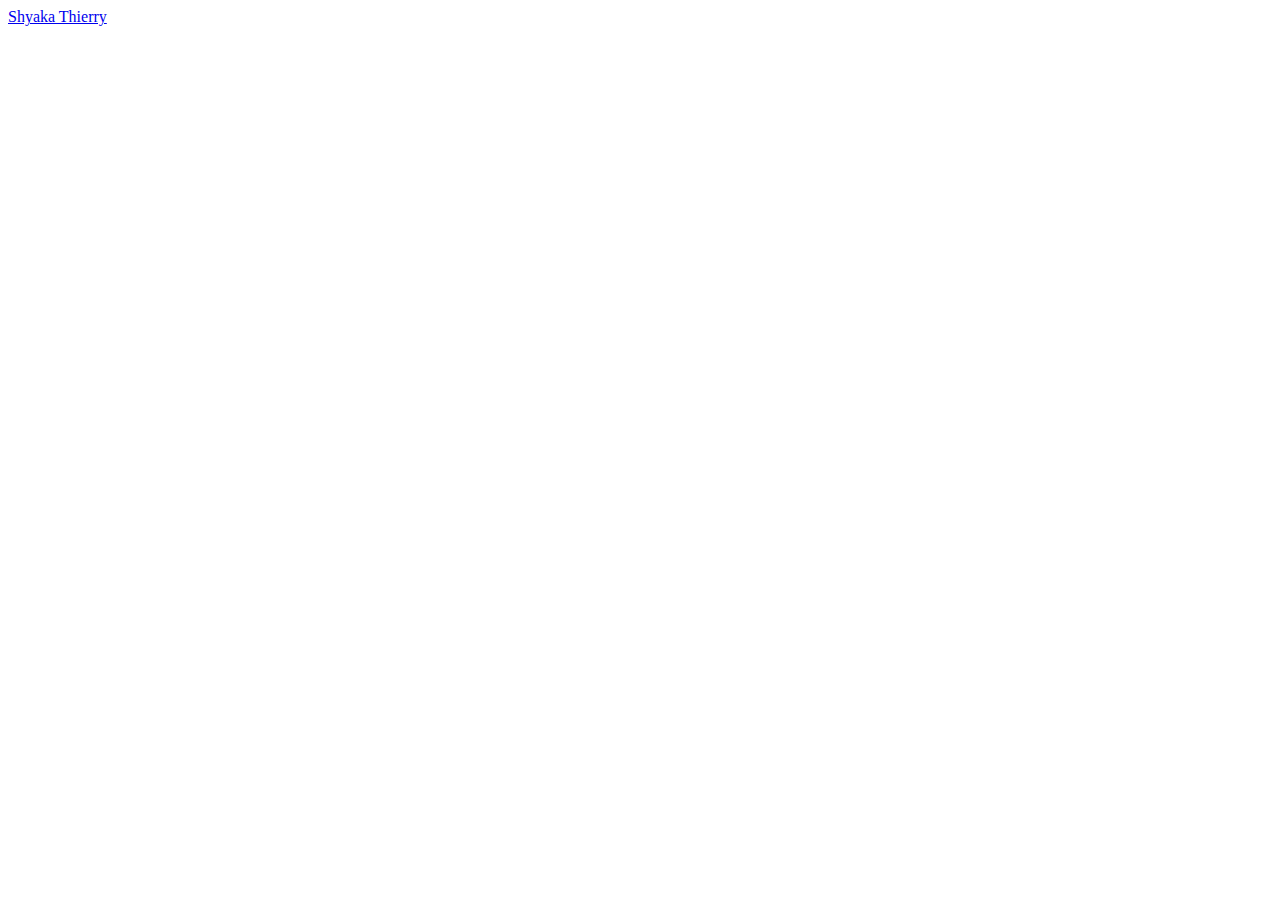
==== index.html @ 1a621ed2 "This is my Portifolio" ====
<!DOCTYPE html>
<html lang="en">
<head>
    <meta charset="UTF-8">
    <meta name="viewport" content="width=device-width, initial-scale=1.0">
    <link rel="preconnect" href="https://fonts.googleapis.com">
<link rel="preconnect" href="https://fonts.gstatic.com" crossorigin>
<link href="https://fonts.googleapis.com/css2?family=Poppins:ital,wght@0,100;0,200;0,300;0,400;0,500;0,600;0,700;0,800;0,900;1,100;1,200;1,300;1,400;1,500;1,600;1,700;1,800;1,900&display=swap" rel="stylesheet">
<link rel="stylesheet" href="https://cdnjs.cloudflare.com/ajax/libs/font-awesome/6.7.2/css/all.min.css" integrity="sha512-Evv84Mr4kqVGRNSgIGL/F/aIDqQb7xQ2vcrdIwxfjThSH8CSR7PBEakCr51Ck+w+/U6swU2Im1vVX0SVk9ABhg==" crossorigin="anonymous" referrerpolicy="no-referrer" />
<link rel="stylesheet" href="style.css">
    <title>Document</title>
</head>
<body>
  <nav>
    <div>
        <a href="#">Shyaka Thierry</a>
    </div>
    <div>

    </div>
  </nav>  
</body>
</html>
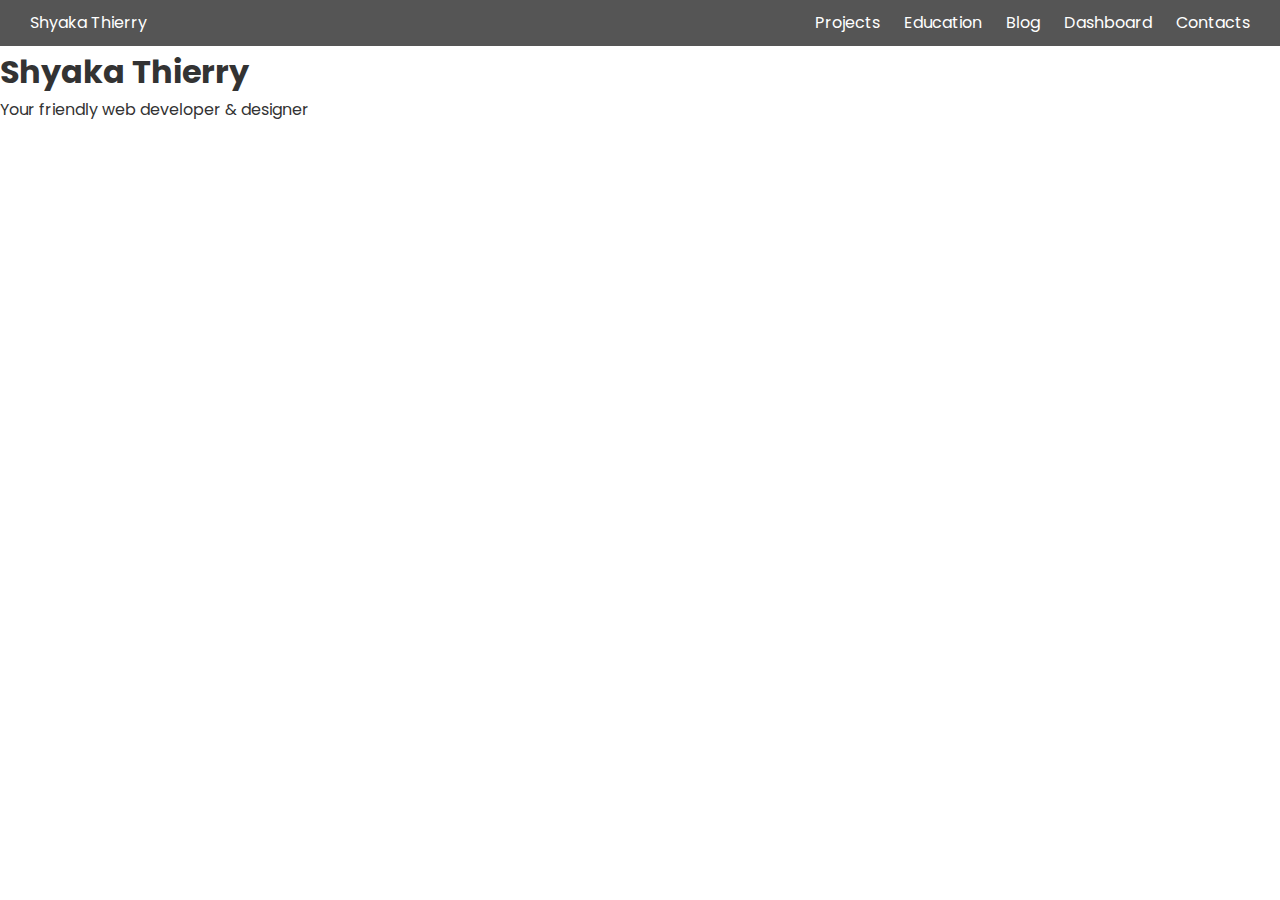
==== commit 64993d8b: "This are the added files" ====
--- a/index.html
+++ b/index.html
@@ -7,17 +7,30 @@
 <link rel="preconnect" href="https://fonts.gstatic.com" crossorigin>
 <link href="https://fonts.googleapis.com/css2?family=Poppins:ital,wght@0,100;0,200;0,300;0,400;0,500;0,600;0,700;0,800;0,900;1,100;1,200;1,300;1,400;1,500;1,600;1,700;1,800;1,900&display=swap" rel="stylesheet">
 <link rel="stylesheet" href="https://cdnjs.cloudflare.com/ajax/libs/font-awesome/6.7.2/css/all.min.css" integrity="sha512-Evv84Mr4kqVGRNSgIGL/F/aIDqQb7xQ2vcrdIwxfjThSH8CSR7PBEakCr51Ck+w+/U6swU2Im1vVX0SVk9ABhg==" crossorigin="anonymous" referrerpolicy="no-referrer" />
-<link rel="stylesheet" href="style.css">
+<link rel="stylesheet" href="styles.css">
     <title>Document</title>
 </head>
 <body>
   <nav>
-    <div>
-        <a href="#">Shyaka Thierry</a>
+    <div class="nav_left">
+        <a href="">Shyaka Thierry</a>
     </div>
-    <div>
-
+    <div class="nav-right">
+<a href="">Projects</a>
+<a href="">Education</a>
+<a href="">Blog</a>
+<a href="dashboard.html">Dashboard</a>
+<a href="">Contacts</a>
     </div>
-  </nav>  
+  </nav> 
+  <main>
+<section id="hero" class="hero-section">
+    <div class="hero-content">
+    <h1>Shyaka Thierry</h1>
+    <p>Your friendly web developer & designer</p>
+    <img src=""
+    </div>
+</section>
+  </main> 
 </body>
 </html>--- a/styles.css
+++ b/styles.css
@@ -0,0 +1,27 @@
+ *{
+    box-sizing: border-box;
+    margin: 0;
+    padding: 0;
+ }   
+ body{
+    font-family: 'Poppins', sans-serif;
+    line-height:1.6;
+    color: #333;
+ }
+
+ nav{
+    display: flex;
+    justify-content: space-between;
+    align-items: center;
+    background:#555;
+    padding: 10px 20px; 
+ }
+ nav a{
+    color: #fff;
+    text-decoration: none;
+    margin: 10px;
+ }
+ .nav-right a:hover{
+    color: #f0a500;
+ }
+ 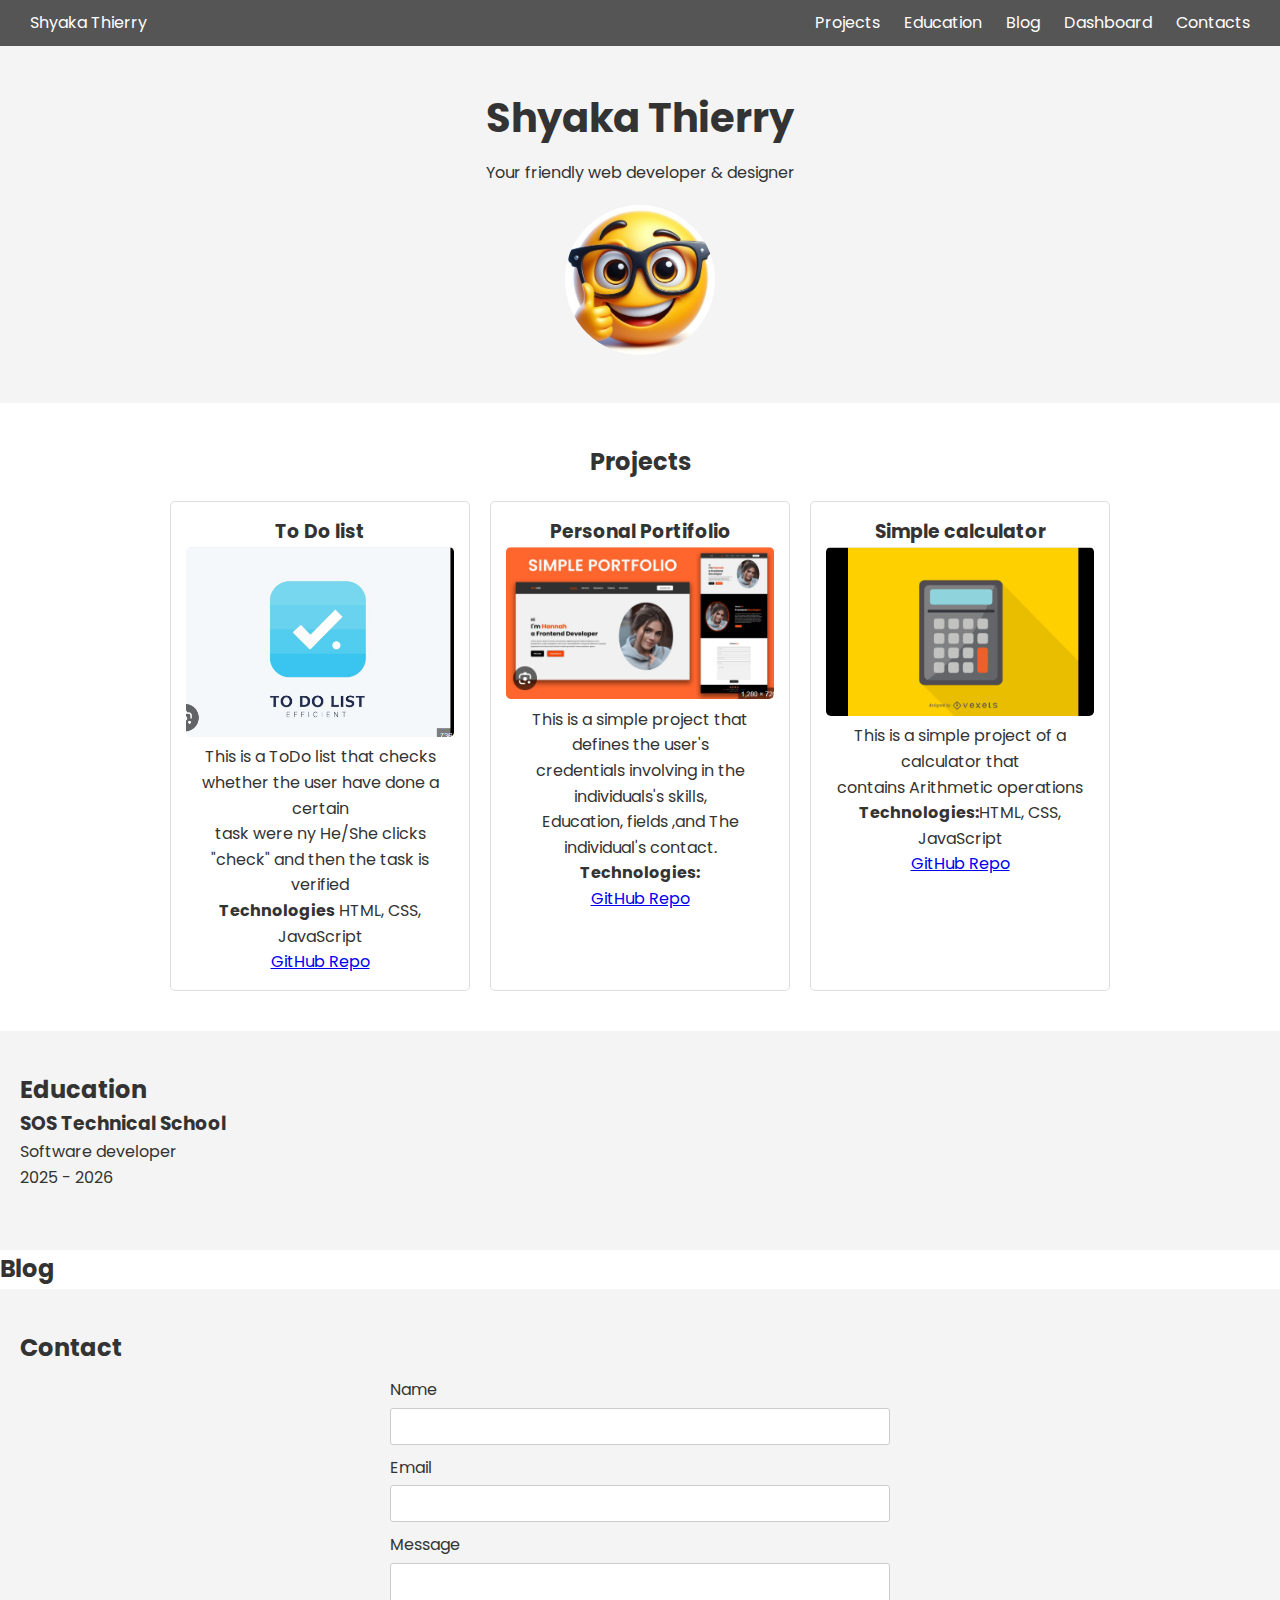
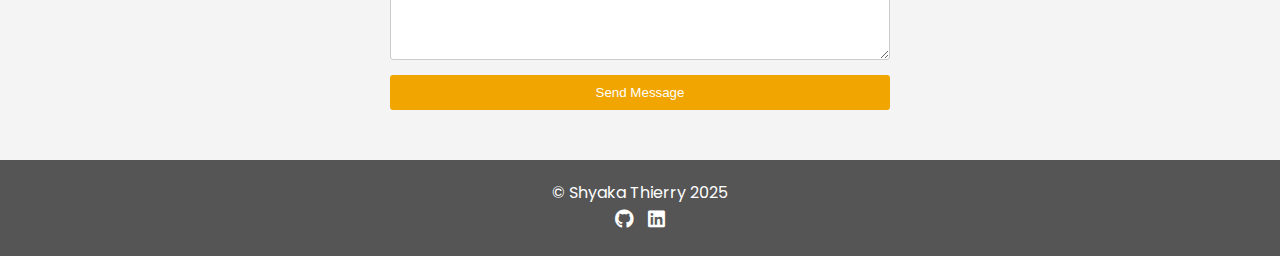
==== commit 235b45d1: "This are my new updates" ====
--- a/index.html
+++ b/index.html
@@ -28,9 +28,90 @@
     <div class="hero-content">
     <h1>Shyaka Thierry</h1>
     <p>Your friendly web developer & designer</p>
-    <img src=""
+    <img src="Titi.jpeg" class="profile-pic">
     </div>
 </section>
+   <section id="projects" class="project-section">
+    <h2>Projects</h2>
+    <div class="project-list">
+     <article class="project">
+        <h3>To Do list</h3>
+        <img src="image3.png">
+        <p>This is a ToDo list that checks whether the user have done a certain <br> task were ny He/She clicks "check" and then the task is verified</p>
+        <p><strong>Technologies</strong>
+            HTML, CSS, JavaScript</p>
+            <a href="https://github.com/yourprofile/project-one" target="_blank">GitHub Repo</a>
+     </article>
+    <article class="project">
+        <h3>Personal Portifolio</h3>
+        <img src="image.png">
+        <p>This is a simple project that defines the user's <br>credentials involving in the individuals's skills,<br> Education, fields ,and The individual's contact.</p>
+        <p><strong>Technologies:</strong></p>
+        <a href="https://github.com/yourprofile/project-two" target="_blank">GitHub Repo</a>
+        
+    </article>
+    <article class="project">
+        <h3>Simple calculator</h3>
+        <img src="image2.png"/>
+        <p>This is a simple project of a calculator that<br> contains Arithmetic operations</p>
+        <p><strong>Technologies:</strong>HTML, CSS, JavaScript</p>
+        <a href="https://github.com/yourprofile/project-three" target="_black">GitHub Repo</a>
+    </article>
+    </div>
+   </section>
+   <section id="education" class="education-section">
+    <h2>Education</h2>
+    <ul>
+        <li>
+            <h3>SOS Technical School</h3>
+            <p>Software developer</p>
+            <p>2025 - 2026</p>
+        </li>
+    </ul>
+   </section>
+
+   <section id="blog" class="blog-section">
+    <h2>Blog</h2>
+    <div id="blog-posts">
+
+    </div>
+   </section>
+   <section id="contact" class="contact-section">
+    <h2>Contact</h2>
+    <form id="contactForm">
+      <label for="contact-name">Name</label>
+      <input type="text" id="contact-name" required>
+
+      <label for="contact-email">Email</label>
+      <input type="email" id="contact-email" required>
+
+      <label for="contact-message">Message</label>
+      <textarea id="contact-message" rows="5" required></textarea>
+      <button type="submit">Send Message</button>
+      <p id="contact-success" class="success-message"></p>
+
+    </form>
+   </section>
   </main> 
+
+  <footer>
+    <p>© Shyaka Thierry 2025</p>
+    <div class="social-links">
+   <a href="https://github.com/yourprofile" target="_black"><i class="fa-brands fa-github"></i></a>
+   <a href="https://linkedin.com/in/yourprofile" target="_blank"><i class="fa-brands fa-linkedin"></i></a>
+
+    
+    </div>
+  </footer>
+<script>
+    function loadBlogPosts(){
+        const blogContainer=document.getElementById('blog-posts');
+        BlogContainer.innerHTML='';
+        const post=JSON.parse(localStorage.getItem('blogPosts')) || [];
+        post.foreach(post =>{
+            const postE
+        })
+    }
+</script>
 </body>
 </html>--- a/styles.css
+++ b/styles.css
@@ -24,4 +24,135 @@
  .nav-right a:hover{
     color: #f0a500;
  }
+ .hero-section{
+    background: #f4f4f4;
+    text-align: center;
+    padding: 40px 20px;
+ }
+ .profile-pic{
+    width: 150px;
+    height: 150px;
+    border-radius: 50%;
+    
+    
+ }
+ .hero-section h1{
+    font-size: 2.5em;
+    margin-bottom: 10px;
+ }
+ .hero-section p{
+    margin-bottom: 20px;
+ }
+ .project-section{
+   padding:40px 20px;
+   background: #fff;
+ }
+ .project-section h2{
+   text-align: center;
+   margin-bottom: 20px;
+
+ }
+ .project-list{
+   display: flex;
+   flex-wrap: wrap;
+   gap: 20px;
+   justify-content: center;
+ }
+ .project{
+   border: 1px solid #ddd;
+   border-radius:  5px;
+   padding: 15px;
+   width: 300px;
+   text-align: center;
+
+ }
+ .project img{
+   max-width: 100%;
+   height: auto;
+   border-radius: 5px;
+ }
+ .education-section{
+   background: #f4f4f4;
+   padding: 40px 20px;
+ }
+ .education-section ul{
+   list-style: none;
+ }
+ .education-section li{
+   margin-bottom: 20px;
+ }
+ .blog-section .blog-post{
+   margin-bottom: 20px;
+   padding-bottom: 10px;
+   border-bottom: 1px solid #ddd;
+ }
+ .contact-section{
+   background: #f4f4f4;
+   padding: 40px 20px;
+ }
+ .contact-section form{
+   max-width: 500px;
+   margin: 0 auto;
+   display: flex;
+   flex-direction: column;
+ }
+ .contact-section label{
+   margin-top: 10px;
+ }
+ .contact-section input,.contact-section textarea{
+   padding: 10px;
+   margin-top: 5px;
+   border: 1px solid #ccc;
+   border-radius: 3px;
+   
+ }
+.contact-section button{
+   margin-top: 15px;
+   padding: 10px;
+   background: #f0a500;
+   border: none;
+   color: #fff;
+   border-radius: 3px;
+   cursor: pointer;
+}
+.success-message{
+   color:green;
+   margin-top: 10px;
+}
+
+.dashboard-post button {
+   margin-top: 5px;
+   padding: 5px 10px;
+   background: #555;
+   border: none;
+   color:#fff;
+   border-radius: 3px;
+   cursor: pionter;
+}
+footer{
+  background: #555;
+  color:#fff;
+  text-align: center;
+  padding:20px;
+}
+footer .social-links a{
+  margin:0 5px;
+  color: #fff;
+  font-size: 1.2em;
+}
+@media(max-width: 768px){
+  .project-list{
+    flex-direction: column;
+    align-items:center;
+  }
+  nav{
+    flex-direction: column;
+  }
+}
+
+
+
+
+ 
+ 
  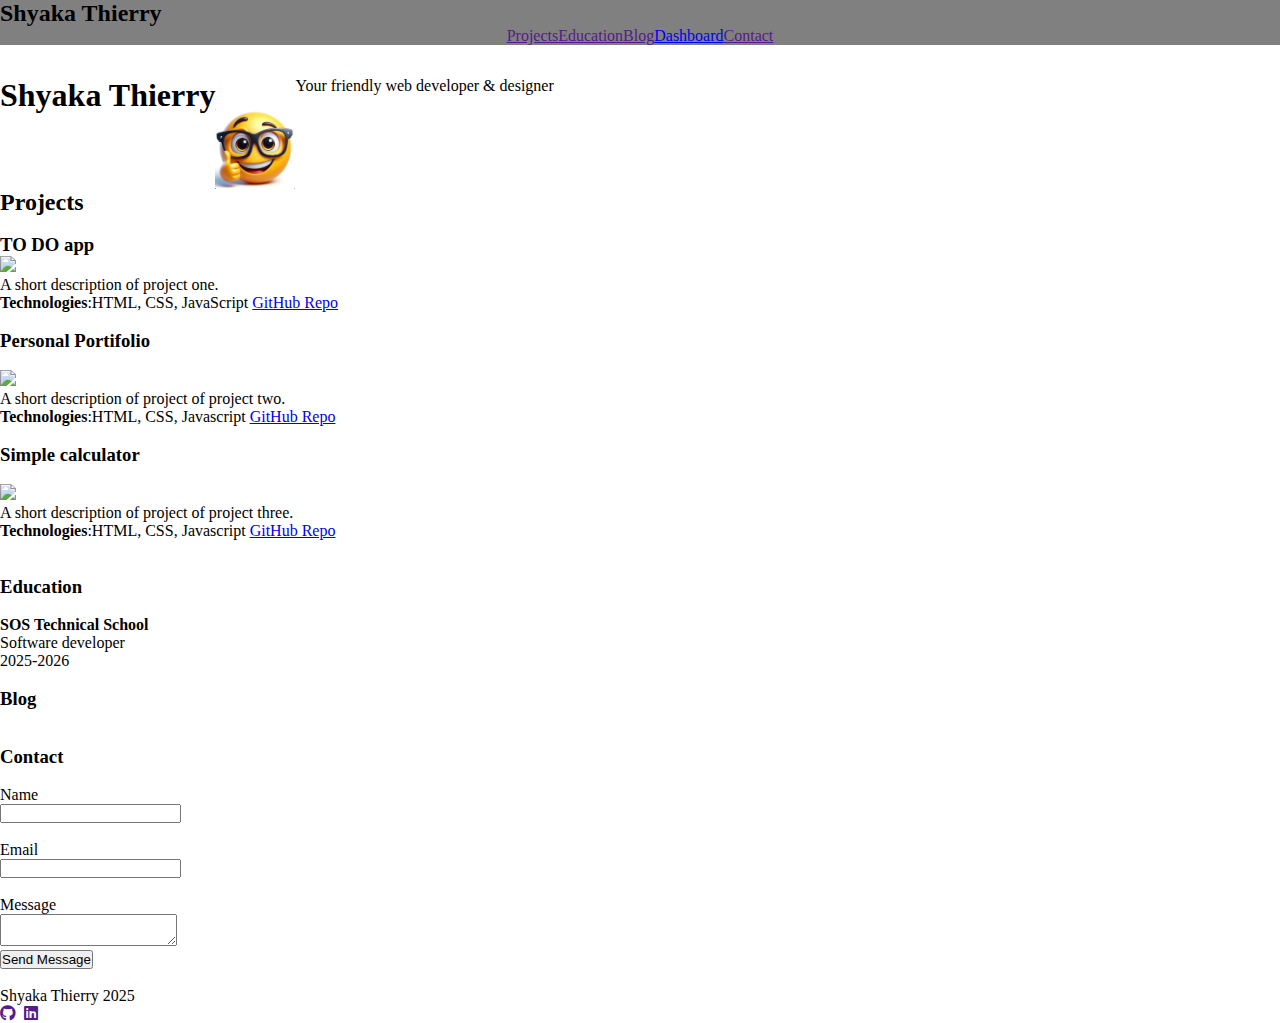
==== commit e5e6c157: "This are my new updates of my Portifolio" ====
--- a/index.html
+++ b/index.html
@@ -3,115 +3,82 @@
 <head>
     <meta charset="UTF-8">
     <meta name="viewport" content="width=device-width, initial-scale=1.0">
+    <link rel="stylesheet" href="https://cdnjs.cloudflare.com/ajax/libs/font-awesome/6.7.2/css/all.min.css" integrity="sha512-Evv84Mr4kqVGRNSgIGL/F/aIDqQb7xQ2vcrdIwxfjThSH8CSR7PBEakCr51Ck+w+/U6swU2Im1vVX0SVk9ABhg==" crossorigin="anonymous" referrerpolicy="no-referrer" />
     <link rel="preconnect" href="https://fonts.googleapis.com">
 <link rel="preconnect" href="https://fonts.gstatic.com" crossorigin>
 <link href="https://fonts.googleapis.com/css2?family=Poppins:ital,wght@0,100;0,200;0,300;0,400;0,500;0,600;0,700;0,800;0,900;1,100;1,200;1,300;1,400;1,500;1,600;1,700;1,800;1,900&display=swap" rel="stylesheet">
-<link rel="stylesheet" href="https://cdnjs.cloudflare.com/ajax/libs/font-awesome/6.7.2/css/all.min.css" integrity="sha512-Evv84Mr4kqVGRNSgIGL/F/aIDqQb7xQ2vcrdIwxfjThSH8CSR7PBEakCr51Ck+w+/U6swU2Im1vVX0SVk9ABhg==" crossorigin="anonymous" referrerpolicy="no-referrer" />
-<link rel="stylesheet" href="styles.css">
-    <title>Document</title>
+    <title>Portifolio</title>
+    <link rel="stylesheet" href="styles.css">  
 </head>
+
 <body>
-  <nav>
-    <div class="nav_left">
-        <a href="">Shyaka Thierry</a>
+  <nav id="">
+    <div>
+     <h2>Shyaka Thierry</h2>
     </div>
-    <div class="nav-right">
-<a href="">Projects</a>
-<a href="">Education</a>
-<a href="">Blog</a>
-<a href="dashboard.html">Dashboard</a>
-<a href="">Contacts</a>
+    <div class="links">
+        <a href="">Projects</a>
+        <a href="">Education</a>
+        <a href="">Blog</a>
+        <a href="dashboard.html">Dashboard</a>
+        <a href="">Contact</a>
     </div>
-  </nav> 
+  </nav>  
   <main>
-<section id="hero" class="hero-section">
-    <div class="hero-content">
-    <h1>Shyaka Thierry</h1>
-    <p>Your friendly web developer & designer</p>
-    <img src="Titi.jpeg" class="profile-pic">
-    </div>
-</section>
-   <section id="projects" class="project-section">
-    <h2>Projects</h2>
-    <div class="project-list">
-     <article class="project">
-        <h3>To Do list</h3>
-        <img src="image3.png">
-        <p>This is a ToDo list that checks whether the user have done a certain <br> task were ny He/She clicks "check" and then the task is verified</p>
-        <p><strong>Technologies</strong>
-            HTML, CSS, JavaScript</p>
-            <a href="https://github.com/yourprofile/project-one" target="_blank">GitHub Repo</a>
-     </article>
-    <article class="project">
-        <h3>Personal Portifolio</h3>
-        <img src="image.png">
-        <p>This is a simple project that defines the user's <br>credentials involving in the individuals's skills,<br> Education, fields ,and The individual's contact.</p>
-        <p><strong>Technologies:</strong></p>
-        <a href="https://github.com/yourprofile/project-two" target="_blank">GitHub Repo</a>
-        
+    <section class="hero">
+        <h1>Shyaka Thierry</h1>
+        <img src="Titi.jpeg" class="profile-pic"><br>
+        <h>Your friendly web developer & designer</h>
+    </section>
+    <section>
+      <h2>Projects</h2><br>
+      <article>
+        <h3>TO DO app</h3><img src="image3.png"><br>
+        <h>A short description of project one.</h><br>
+        <strong>Technologies</strong>:HTML, CSS, JavaScript
+        <a href="https://github.com/shyaka634/pandas.git">GitHub Repo</a>
+      </article><br>
+      <article>
+        <h3>Personal Portifolio</h3><br>
+        <img src="image.png"><br>
+        <h>A short description of project of project two.</h><br>
+        <strong>Technologies</strong>:HTML, CSS, Javascript
+        <a href="https://github.com/yourprofile/project-two">GitHub Repo</a>
+      </article><br>
+      <h3>Simple calculator</h3><br>
+      <img src="image2.png"><br>
+      <h>A short description of project of project three.</h><br>
+      <strong>Technologies</strong>:HTML, CSS, Javascript
+      <a href="https://github.com/yourprofile/project-two">GitHub Repo</a>
     </article>
-    <article class="project">
-        <h3>Simple calculator</h3>
-        <img src="image2.png"/>
-        <p>This is a simple project of a calculator that<br> contains Arithmetic operations</p>
-        <p><strong>Technologies:</strong>HTML, CSS, JavaScript</p>
-        <a href="https://github.com/yourprofile/project-three" target="_black">GitHub Repo</a>
-    </article>
-    </div>
-   </section>
-   <section id="education" class="education-section">
-    <h2>Education</h2>
-    <ul>
-        <li>
-            <h3>SOS Technical School</h3>
-            <p>Software developer</p>
-            <p>2025 - 2026</p>
-        </li>
-    </ul>
-   </section>
-
-   <section id="blog" class="blog-section">
-    <h2>Blog</h2>
-    <div id="blog-posts">
-
-    </div>
-   </section>
-   <section id="contact" class="contact-section">
-    <h2>Contact</h2>
-    <form id="contactForm">
-      <label for="contact-name">Name</label>
-      <input type="text" id="contact-name" required>
-
-      <label for="contact-email">Email</label>
-      <input type="email" id="contact-email" required>
-
-      <label for="contact-message">Message</label>
-      <textarea id="contact-message" rows="5" required></textarea>
-      <button type="submit">Send Message</button>
-      <p id="contact-success" class="success-message"></p>
+    </section><br><br>
+    <section>
+      <h3>Education</h3><br>
+      <h4>SOS Technical School</h4>
+      <h>Software developer</h><br>
+      <h>2025-2026</h>
+    </section><br>
+    <section>
+      <h3>Blog</h3><br>
+    
+    </section><br>
+    <section>
+    <h3>Contact</h3><br>
+    <form action="" method="POST">
+      <label>Name</label><br>
+      <input type="text"><br><br>
+      <label>Email</label><br>
+      <input type="email"><br><br>
+      <label>Message</label><br>
+      <textarea wrap="soft"></textarea><br>
+      <button>Send Message</button>
 
     </form>
-   </section>
-  </main> 
-
+    </section>
+  </main><br>
   <footer>
-    <p>© Shyaka Thierry 2025</p>
-    <div class="social-links">
-   <a href="https://github.com/yourprofile" target="_black"><i class="fa-brands fa-github"></i></a>
-   <a href="https://linkedin.com/in/yourprofile" target="_blank"><i class="fa-brands fa-linkedin"></i></a>
-
-    
-    </div>
+   <h>Shyaka Thierry 2025</h><br>
+   <a href=""><i class="fa-brands fa-github"></i></a>&nbsp;&nbsp;<a href=""><i class="fa-brands fa-linkedin"></i></a>
   </footer>
-<script>
-    function loadBlogPosts(){
-        const blogContainer=document.getElementById('blog-posts');
-        BlogContainer.innerHTML='';
-        const post=JSON.parse(localStorage.getItem('blogPosts')) || [];
-        post.foreach(post =>{
-            const postE
-        })
-    }
-</script>
 </body>
 </html>--- a/styles.css
+++ b/styles.css
@@ -1,158 +1,25 @@
- *{
-    box-sizing: border-box;
-    margin: 0;
-    padding: 0;
- }   
- body{
-    font-family: 'Poppins', sans-serif;
-    line-height:1.6;
-    color: #333;
- }
-
- nav{
-    display: flex;
-    justify-content: space-between;
-    align-items: center;
-    background:#555;
-    padding: 10px 20px; 
- }
- nav a{
-    color: #fff;
-    text-decoration: none;
-    margin: 10px;
- }
- .nav-right a:hover{
-    color: #f0a500;
- }
- .hero-section{
-    background: #f4f4f4;
-    text-align: center;
-    padding: 40px 20px;
- }
- .profile-pic{
-    width: 150px;
-    height: 150px;
-    border-radius: 50%;
-    
-    
- }
- .hero-section h1{
-    font-size: 2.5em;
-    margin-bottom: 10px;
- }
- .hero-section p{
-    margin-bottom: 20px;
- }
- .project-section{
-   padding:40px 20px;
-   background: #fff;
- }
- .project-section h2{
-   text-align: center;
-   margin-bottom: 20px;
-
- }
- .project-list{
-   display: flex;
-   flex-wrap: wrap;
-   gap: 20px;
-   justify-content: center;
- }
- .project{
-   border: 1px solid #ddd;
-   border-radius:  5px;
-   padding: 15px;
-   width: 300px;
-   text-align: center;
-
- }
- .project img{
-   max-width: 100%;
-   height: auto;
-   border-radius: 5px;
- }
- .education-section{
-   background: #f4f4f4;
-   padding: 40px 20px;
- }
- .education-section ul{
-   list-style: none;
- }
- .education-section li{
-   margin-bottom: 20px;
- }
- .blog-section .blog-post{
-   margin-bottom: 20px;
-   padding-bottom: 10px;
-   border-bottom: 1px solid #ddd;
- }
- .contact-section{
-   background: #f4f4f4;
-   padding: 40px 20px;
- }
- .contact-section form{
-   max-width: 500px;
-   margin: 0 auto;
-   display: flex;
-   flex-direction: column;
- }
- .contact-section label{
-   margin-top: 10px;
- }
- .contact-section input,.contact-section textarea{
-   padding: 10px;
-   margin-top: 5px;
-   border: 1px solid #ccc;
-   border-radius: 3px;
-   
- }
-.contact-section button{
-   margin-top: 15px;
-   padding: 10px;
-   background: #f0a500;
-   border: none;
-   color: #fff;
-   border-radius: 3px;
-   cursor: pointer;
+*{
+  padding: 0;
+  margin: 0;
+  font-family: 'Poppins' serif;
 }
-.success-message{
-   color:green;
-   margin-top: 10px;
+nav{
+  background: grey;
+  margin: 0;
+  padding: 0;
 }
-
-.dashboard-post button {
-   margin-top: 5px;
-   padding: 5px 10px;
-   background: #555;
-   border: none;
-   color:#fff;
-   border-radius: 3px;
-   cursor: pionter;
+.links{
+display: flex;
+align-items: center;
+justify-content: center;
 }
-footer{
-  background: #555;
-  color:#fff;
+.profile-pic{
+  width: 5pc;
+  height: 5pc;
+  margin-top:2pc;
+}
+.hero{
+  display: flex;
+  margin-top: 2pc;
   text-align: center;
-  padding:20px;
-}
-footer .social-links a{
-  margin:0 5px;
-  color: #fff;
-  font-size: 1.2em;
-}
-@media(max-width: 768px){
-  .project-list{
-    flex-direction: column;
-    align-items:center;
-  }
-  nav{
-    flex-direction: column;
-  }
-}
-
-
-
-
- 
- 
- +}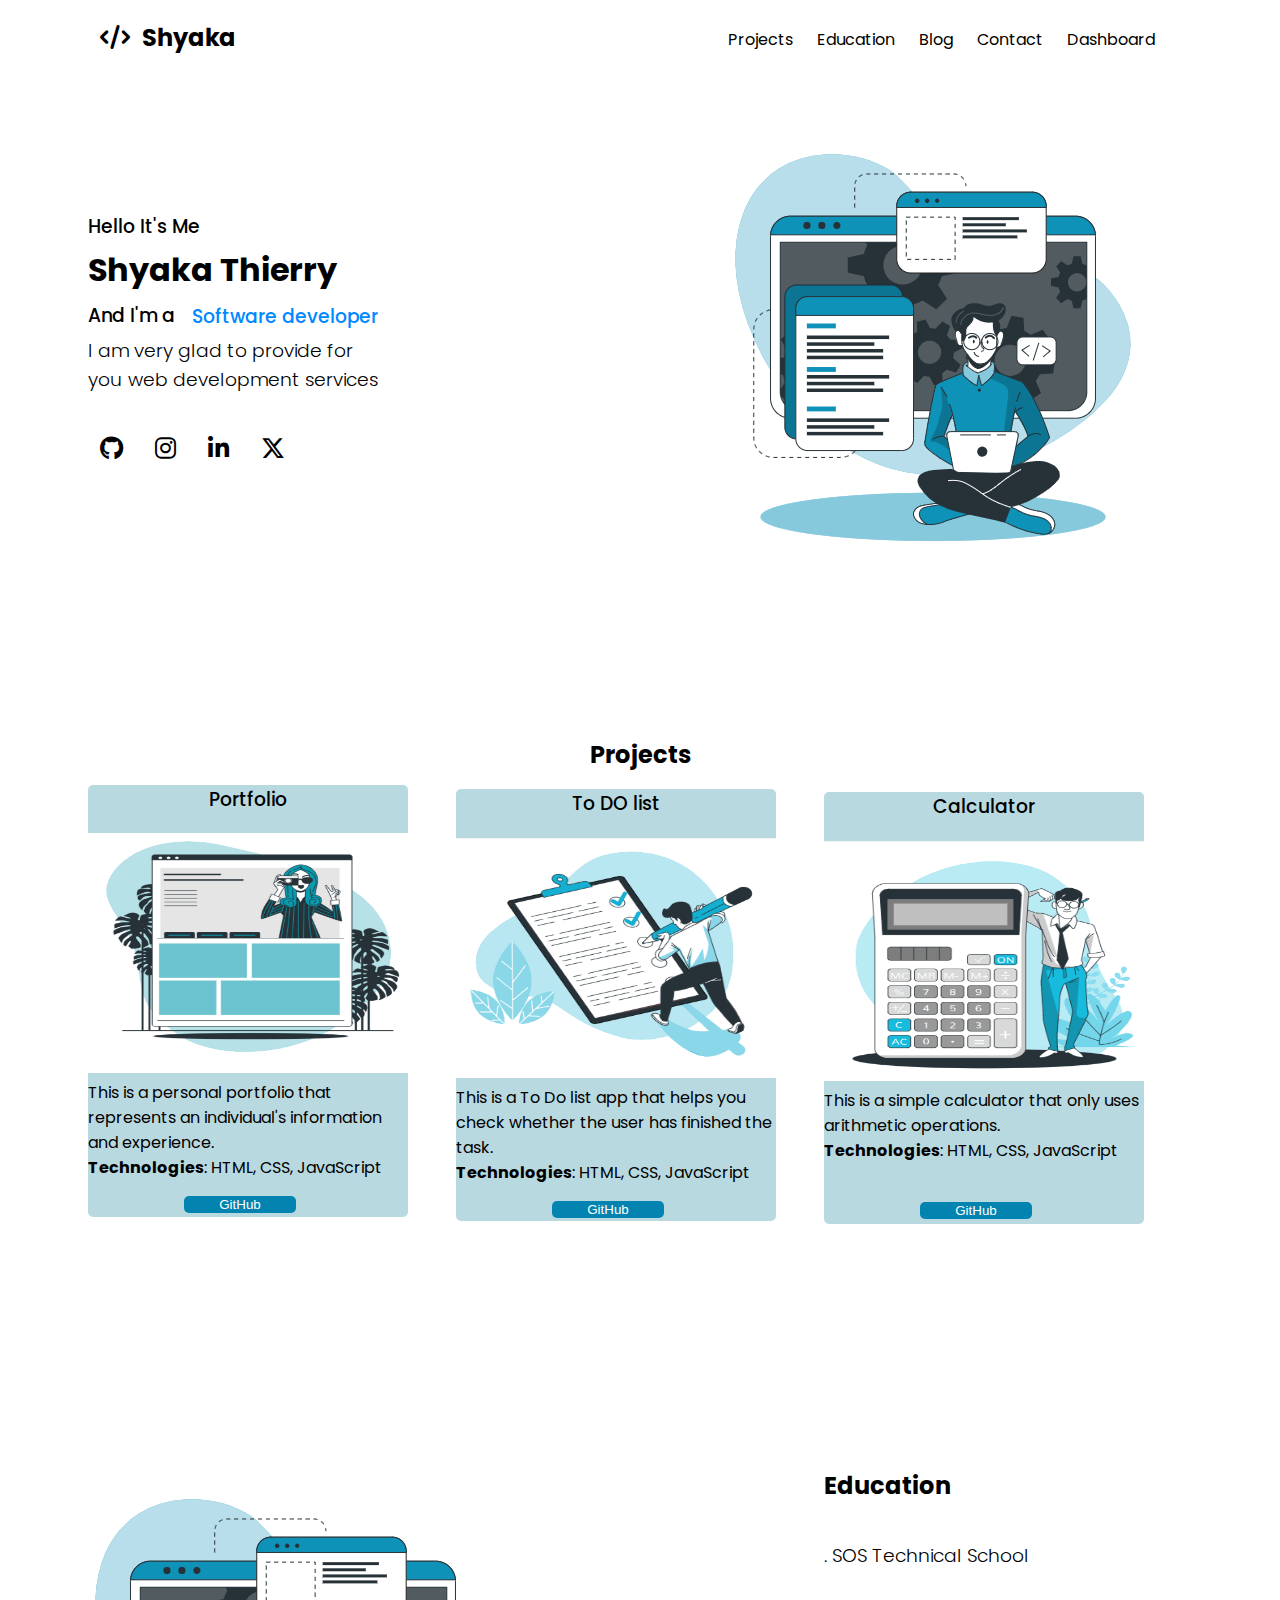
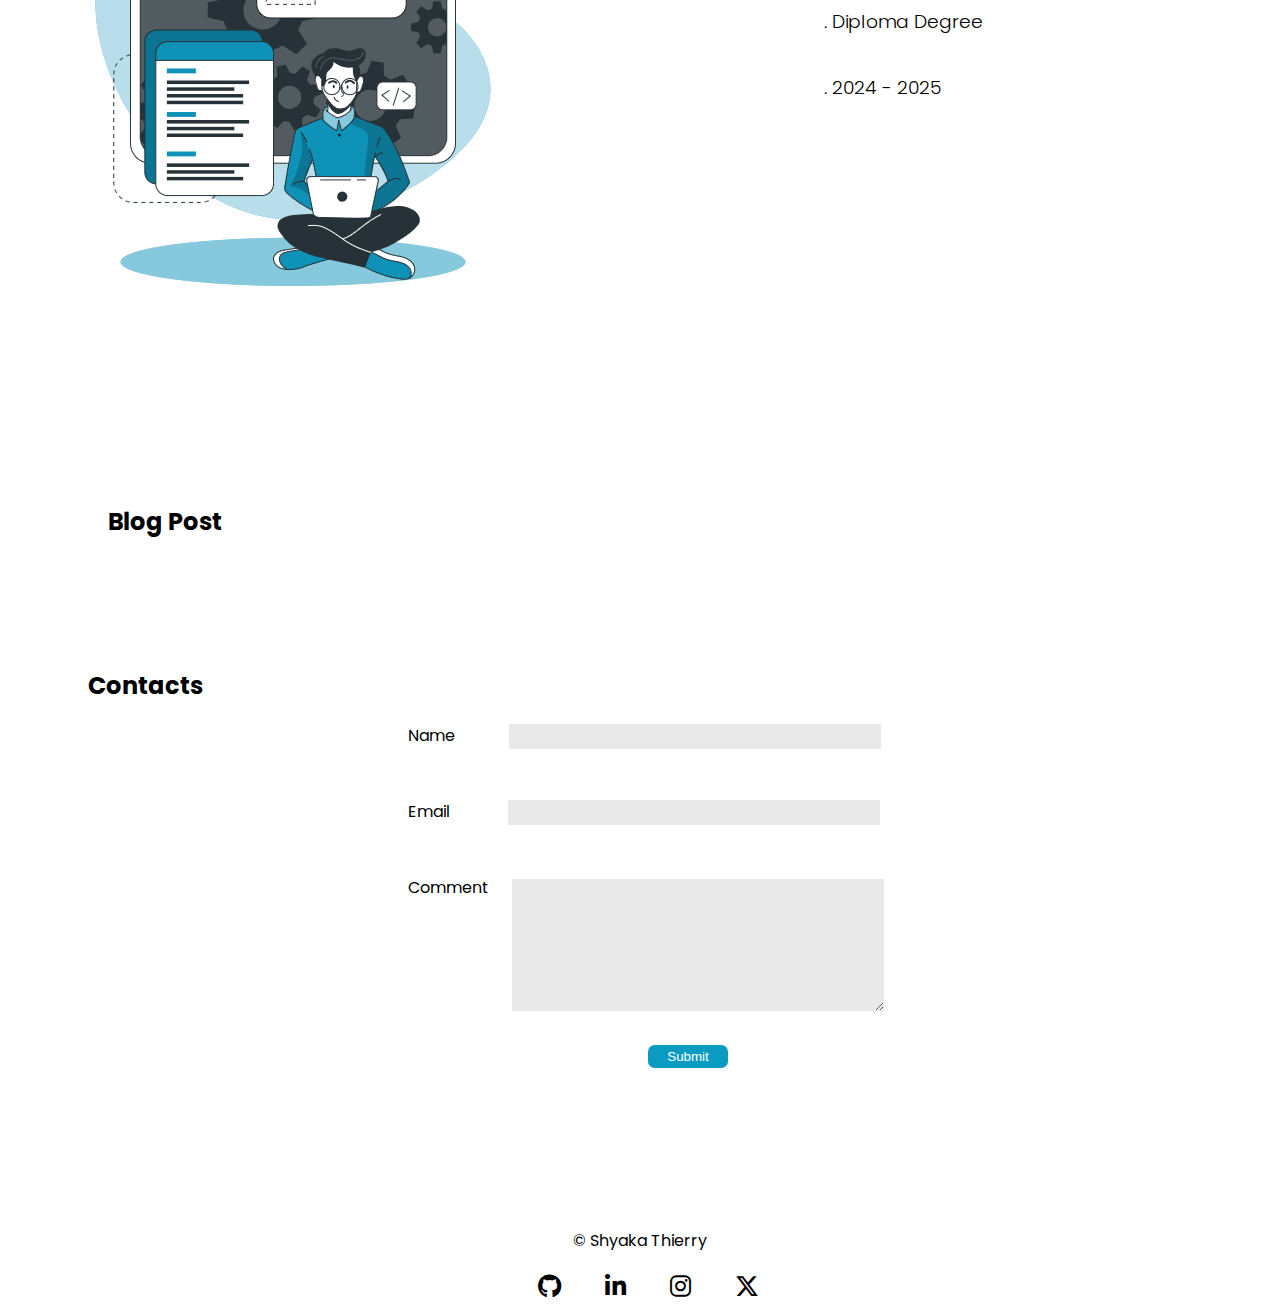
==== commit bb2b9e1f: "This is the end of the project" ====
--- a/index.html
+++ b/index.html
@@ -1,84 +1,133 @@
 <!DOCTYPE html>
 <html lang="en">
 <head>
-    <meta charset="UTF-8">
-    <meta name="viewport" content="width=device-width, initial-scale=1.0">
-    <link rel="stylesheet" href="https://cdnjs.cloudflare.com/ajax/libs/font-awesome/6.7.2/css/all.min.css" integrity="sha512-Evv84Mr4kqVGRNSgIGL/F/aIDqQb7xQ2vcrdIwxfjThSH8CSR7PBEakCr51Ck+w+/U6swU2Im1vVX0SVk9ABhg==" crossorigin="anonymous" referrerpolicy="no-referrer" />
-    <link rel="preconnect" href="https://fonts.googleapis.com">
-<link rel="preconnect" href="https://fonts.gstatic.com" crossorigin>
-<link href="https://fonts.googleapis.com/css2?family=Poppins:ital,wght@0,100;0,200;0,300;0,400;0,500;0,600;0,700;0,800;0,900;1,100;1,200;1,300;1,400;1,500;1,600;1,700;1,800;1,900&display=swap" rel="stylesheet">
-    <title>Portifolio</title>
-    <link rel="stylesheet" href="styles.css">  
+  <meta charset="UTF-8">
+  <meta name="viewport" content="width=device-width, initial-scale=1.0">
+  <link rel="stylesheet"
+        href="https://cdnjs.cloudflare.com/ajax/libs/font-awesome/6.7.2/css/all.min.css"
+        integrity="sha512-Evv84Mr4kqVGRNSgIGL/F/aIDqQb7xQ2vcrdIwxfjThSH8CSR7PBEakCr51Ck+w+/U6swU2Im1vVX0SVk9ABhg=="
+        crossorigin="anonymous"
+        referrerpolicy="no-referrer" />
+  <link rel="preconnect" href="https://fonts.googleapis.com">
+  <link rel="preconnect" href="https://fonts.gstatic.com" crossorigin>
+  <link href="https://fonts.googleapis.com/css2?family=Poppins:ital,wght@0,100;0,200;0,300;0,400;0,500;0,600;0,700;0,800;0,900;1,100;1,200;1,300;1,400;1,500;1,600;1,700;1,800;1,900&display=swap" rel="stylesheet">
+  <title>Portfolio</title>
+  <link rel="stylesheet" href="styles.css">  
 </head>
-
 <body>
-  <nav id="">
+  <nav>
     <div>
-     <h2>Shyaka Thierry</h2>
+      <h2 class="Shyaka"><i class="fa-solid fa-code"></i>Shyaka</h2>
     </div>
     <div class="links">
-        <a href="">Projects</a>
-        <a href="">Education</a>
-        <a href="">Blog</a>
-        <a href="dashboard.html">Dashboard</a>
-        <a href="">Contact</a>
+      <a href="#Project">Projects</a>&nbsp;&nbsp;&nbsp;&nbsp;&nbsp;
+      <a href="#Education">Education</a>&nbsp;&nbsp;&nbsp;&nbsp;&nbsp;
+      <a href="#Blog">Blog</a>&nbsp;&nbsp;&nbsp;&nbsp;&nbsp;
+      <a href="#contact">Contact</a>&nbsp;&nbsp;&nbsp;&nbsp;&nbsp;
+      <a href="dashboard.html">Dashboard</a>
     </div>
   </nav>  
   <main>
-    <section class="hero">
-        <h1>Shyaka Thierry</h1>
-        <img src="Titi.jpeg" class="profile-pic"><br>
-        <h>Your friendly web developer & designer</h>
+    <section>
+      <div class="representation">
+        <h3 class="Hello">Hello It's Me</h3><br>
+        <h1 class="Names">Shyaka Thierry</h1><br>
+        <h3>And I'm a<h3 class="dev">Software developer</h3></span></h3><br>
+        <h3 class="k">I am very glad to provide for<br>you web development services</h3><br>
+        <i class="fa-brands fa-github"></i>&nbsp;&nbsp;<i class="fa-brands fa-instagram"></i>&nbsp;&nbsp;<i class="fa-brands fa-linkedin-in"></i>&nbsp;&nbsp;<i class="fa-brands fa-x-twitter"></i>
+      </div>
+      <div id="hero-image">
+        <img src="Hero.png" alt="Hero Image" class="Hero">
+      </div>  
+    </section><br>
+    <section class="project" id="Project">
+      <h2 class="p">Projects</h2><br>
+      <article id="project-Portifolio">
+        <h3 class="a">Portfolio</h3>
+        <img src="Portifolio.png" class="portifolio" alt="Portfolio Screenshot"><br>
+        This is a personal portfolio that represents an individual's information and experience.<br>
+        <strong>Technologies</strong>: HTML, CSS, JavaScript<br>
+        <a href="https://github.com/shyaka634/pandas.git"><button>GitHub</button></a>
+      </article><br><br>
+      <article id="ToDo">
+        <h3 class="t">To DO list</h3><br>
+        <img src="To do.png" class="todo" alt="To Do List App"><br>
+        This is a To Do list app that helps you check whether the user has finished the task.<br>
+        <strong>Technologies</strong>: HTML, CSS, JavaScript<br>
+        <a href="https://github.com/yourprofile/project-two"><button class="button2">GitHub</button></a>
+      </article><br><br>
+      <article id="Calc">
+        <h3 class="c">Calculator</h3><br>
+        <img src="Calculator.png" class="calculator" alt="Calculator App"><br>
+        This is a simple calculator that only uses arithmetic operations.<br>
+        <strong>Technologies</strong>: HTML, CSS, JavaScript<br>
+        <a href="https://github.com/yourprofile/project-two"><button class="button3">GitHub</button></a>
+      </article>
+    </section><br><br>
+    <section id="Education">
+      <div class="education">
+        <h2>Education</h2><br><br>
+        <h3>. SOS Technical School</h3><br><br>
+        <h3>. Diploma Degree</h3><br><br>
+        <h3>. 2024 - 2025</h3>
+      </div>
+      <div>
+        <img src="Hero.png" class="Herro" alt="Educational Image">
+      </div>
     </section>
-    <section>
-      <h2>Projects</h2><br>
-      <article>
-        <h3>TO DO app</h3><img src="image3.png"><br>
-        <h>A short description of project one.</h><br>
-        <strong>Technologies</strong>:HTML, CSS, JavaScript
-        <a href="https://github.com/shyaka634/pandas.git">GitHub Repo</a>
-      </article><br>
-      <article>
-        <h3>Personal Portifolio</h3><br>
-        <img src="image.png"><br>
-        <h>A short description of project of project two.</h><br>
-        <strong>Technologies</strong>:HTML, CSS, Javascript
-        <a href="https://github.com/yourprofile/project-two">GitHub Repo</a>
-      </article><br>
-      <h3>Simple calculator</h3><br>
-      <img src="image2.png"><br>
-      <h>A short description of project of project three.</h><br>
-      <strong>Technologies</strong>:HTML, CSS, Javascript
-      <a href="https://github.com/yourprofile/project-two">GitHub Repo</a>
-    </article>
-    </section><br><br>
-    <section>
-      <h3>Education</h3><br>
-      <h4>SOS Technical School</h4>
-      <h>Software developer</h><br>
-      <h>2025-2026</h>
-    </section><br>
-    <section>
-      <h3>Blog</h3><br>
-    
-    </section><br>
-    <section>
-    <h3>Contact</h3><br>
-    <form action="" method="POST">
-      <label>Name</label><br>
-      <input type="text"><br><br>
-      <label>Email</label><br>
-      <input type="email"><br><br>
-      <label>Message</label><br>
-      <textarea wrap="soft"></textarea><br>
-      <button>Send Message</button>
-
-    </form>
+    <section class="blog-section" id="Blog">
+      <div class="blog">
+        <h2>Blog Post</h2><br><br>
+      </div>
+      <div id="blog-posts">
+        <!-- JavaScript generated blog posts will be inserted here -->
+      </div>
     </section>
-  </main><br>
-  <footer>
-   <h>Shyaka Thierry 2025</h><br>
-   <a href=""><i class="fa-brands fa-github"></i></a>&nbsp;&nbsp;<a href=""><i class="fa-brands fa-linkedin"></i></a>
-  </footer>
+    <section id="contact">
+      <div class="contacts">
+        <h2>Contacts</h2>
+      </div>
+      <div class="form">
+        <form action="" method="post">
+          <label>Name</label>
+          <input type="text" class="name"><br><br><br>
+          <label>Email</label>
+          <input type="email"><br><br><br>
+          <label class="Comment">Comment</label><br>
+          <textarea wrap="soft"></textarea><br><br>
+          <input type="submit" value="Submit" class="submit">
+        </form>
+      </div>
+    </section><br><br><br><br><br><br><br><br>
+    <footer>
+      <div class="Thierry">
+        <p>© Shyaka Thierry</p>
+      </div>
+      <div class="icon">
+        <i class="fa-brands fa-github"></i>
+        <i class="fa-brands fa-linkedin-in"></i>
+        <i class="fa-brands fa-instagram"></i>
+        <i class="fa-brands fa-x-twitter"></i>
+      </div>
+    </footer>
+    <script>
+      // Function to display blog posts (from localStorage)
+      function loadBlogPosts() {
+        const blogContainer = document.getElementById('blog-posts');
+        blogContainer.innerHTML = '';
+        const posts = JSON.parse(localStorage.getItem('BlogPosts')) || [];
+        posts.forEach(post => {
+          const postEl = document.createElement('div');
+          postEl.className = 'blog-post';
+          postEl.innerHTML = `
+            <h3>${post.title}</h3>
+            <small>${post.date}</small>
+            <p>${post.content.substring(0, 150)}...</p>
+          `;
+          blogContainer.appendChild(postEl);
+        });
+      }
+      document.addEventListener('DOMContentLoaded', loadBlogPosts);
+    </script>
 </body>
-</html>+</html>
--- a/styles.css
+++ b/styles.css
@@ -1,25 +1,313 @@
-*{
-  padding: 0;
-  margin: 0;
-  font-family: 'Poppins' serif;
-}
-nav{
-  background: grey;
-  margin: 0;
-  padding: 0;
+body{
+  padding-left: 5pc;
+  padding-right: 5pc;
+}
+.Shyaka{
+font-family:Poppins;
+}
+.links {
+  margin-left: 40pc;
+  margin-top: -3pc;
+  font-family: Poppins;
+  text-decoration: none;
+}
+a{
+  text-decoration: none;
+  color: black;
+}
+
+.Hello{
+  margin-top: 10pc;
+  font-family:Poppins;
+}
+.Names{
+  margin-top: -2pc;
+  font-family: poppins; 
+}
+h3{
+  margin-top: -2pc;
+  font-family: Poppins;
+  color: black;
+  font-weight: 500;
+}
+.k{
+  font-weight: 300;
+}
+.dev{
+  color: rgb(0, 136, 255);
+  margin-top: -2.9pc;
+  margin-left: 6.5pc;
+}
+.Hero{
+  margin-left: 40pc;
+  margin-top: -20.5pc;
+}
+i{
+  padding: .2em .5em;
+  font-size: x-large;
+}
+.project{
+  margin-top: 10pc;
+  font-family:Poppins;
+}
+.p{
+  text-align: center;
+  
+}
+article{
+  background-color: rgb(185, 217, 225);
+  border-radius: 5px;
+  width: 20pc;
+  height: 27pc;
+  
+}
+.portifolio{
+width: 20pc;
+height: 15pc;
+}
+#ToDo{
+  margin-left: 23pc;
+  margin-top: -29.9pc;
+}
+.todo{
+  width: 20pc;
+  height: 15pc;
+  margin-top: -1.5pc;
+}
+.calculator{
+  width: 20pc;
+  height:15pc;
+  margin-top: -1.5pc;
+}
+#Calc{
+  margin-left: 46pc;
+  margin-top: -29.9pc;
+}
+.a{
+  text-align: center;
+  
+}
+.t{
+  text-align: center;
+}
+.c{
+  text-align: center;
+}
+button{
+  margin-left: 6pc;
+  margin-top: 1pc;
+  width: 7pc;
+  border-radius: 5px;
+  border-color: rgb(3, 132, 176);
+  background-color: rgb(3, 132, 176);
+  color: white;
+  border: none;
+}
+.button2{
+  margin-top: 1pc;
+  width: 7pc;
+}
+.button3{
+  margin-top: 2.4pc;
+  width: 7pc;
+}
+.education{
+  font-family: Poppins;
+  margin-top: 13pc;
+  margin-left: 46pc;
+
+}
+.education h3 {
+  font-weight: 300;
+  
+}
+.Herro{
+  margin-top: -15pc;
+
+}
+.blog{
+  font-family: Poppins;
+  margin-top: 10pc;
+}
+#blog-posts{
+  font-family: Poppins;
+  
+}
+.form{
+  margin-left: 20pc;
+  font-family: Poppins;
+  
+}
+input{
+  width: 23pc;
+  height: 23px;
+  margin-left: 3.4pc;
+  background-color: #E9E9E9;
+  border-color: #E9E9E9;
+  border: none;
+}
+textarea{
+  width: 23pc;
+  height: 8pc;
+  margin-left: 6.5pc;
+  background-color: #E9E9E9;
+  border: none;
+  margin-top: -1.3pc;
+}
+.name{
+  margin-left: 3.1pc;
+}
+
+.submit{
+  width: 5pc;
+  margin-left: 15pc;
+  background-color: #0A9BC3;
+  border-radius: 5pt;
+  border-color:  #0A9BC3;
+  color: white;
+  border: none;
+}
+.contacts{
+  font-family: Poppins;
+}
+footer{
+  text-align: center;
+}
+.icon i{
+  width: -3pc;
+  margin-left: 1pc;
+}
+.Thierry{
+  font-family: Poppins
+  ;
+}
+.blog-section {
+  padding: 40px 20px;
+  background: #fff;
+}
+.blog-section .blog-post {
+  margin-bottom: 20px;
+  padding-bottom: 10px;
+  border-bottom: 1px solid #ddd;
+}
+.links a:hover{
+  color: #0A9BC3;
+}
+i{
+  cursor: pointer;
+}
+button{
+  cursor: pointer;
+}
+
+@media (max-width: 440px) {
+  .Shyaka{
+    font-size:large;
+    margin-left: 5.5pc;
+    margin-top: -1pc;
+  }
+
+body{
+  padding: 2pc;
+  padding-top: 1pc;
 }
 .links{
-display: flex;
-align-items: center;
-justify-content: center;
-}
-.profile-pic{
+  margin-left: 0pc;
+  font-size: small;
+  margin-top: 1pc;
+  word-spacing: -0.4px;
+}
+
+
+/* Adjust the Hero image */
+.Hero {
+  display: block;       
+  margin: 2rem auto 0 auto; 
+  width: 80%;  
+  margin-top: -29pc;          
+}
+
+.representation {
+  font-size:small;
+  margin-top:22pc ;
+}
+.project{
+  margin-top: 12pc;
+
+}
+i{
+  height: 5px;
+  margin-top: -1pc;
+}
+#ToDo{
+  margin-left: 0pc;
+  margin-top: 4.8pc;
+}
+#Calc{
+  margin-left: 0pc;
+  margin-top: 4.8pc;
+}
+.education{
+  font-family: Poppins;
+  margin-top: 3pc;
+  margin-left: -0pc;
+  font-size: small;
+}
+.Herro{
+  margin-top: 1pc;
+  width: 20pc;
+  margin-left: -0pc;
+}
+.form{
+  margin-left: -0pc;
+  font-family: Poppins;
+  font-size: small;
+  
+  
+}
+input{
+  width: 21.2pc;
+  height: 23px;
+  margin-left: -0pc;
+  background-color: #E9E9E9;
+  border-color: #E9E9E9;
+  border: none;
+}
+textarea{
+  width: 21.2pc;
+  height: 8pc;
+  margin-left: -0pc;
+  background-color: #E9E9E9;
+  border: none;
+  margin-top: -0pc;
+}
+.name{
+  margin-left: -0pc;
+  font-size: small;
+}
+
+.submit{
   width: 5pc;
-  height: 5pc;
-  margin-top:2pc;
-}
-.hero{
-  display: flex;
-  margin-top: 2pc;
-  text-align: center;
-}+  margin-left: 15pc;
+  background-color: #0A9BC3;
+  border-radius: 5pt;
+  border-color:  #0A9BC3;
+  color: white;
+  border: none;
+  margin-left: -0pc;
+}
+label{
+  margin-left: -0pc;
+}
+#blog-posts{
+  font-size: small;
+  word-wrap: break-word;
+}
+.dev{
+  margin-top: -2.4pc;
+  margin-left: 4.6pc;
+}
+}
+
+
+ 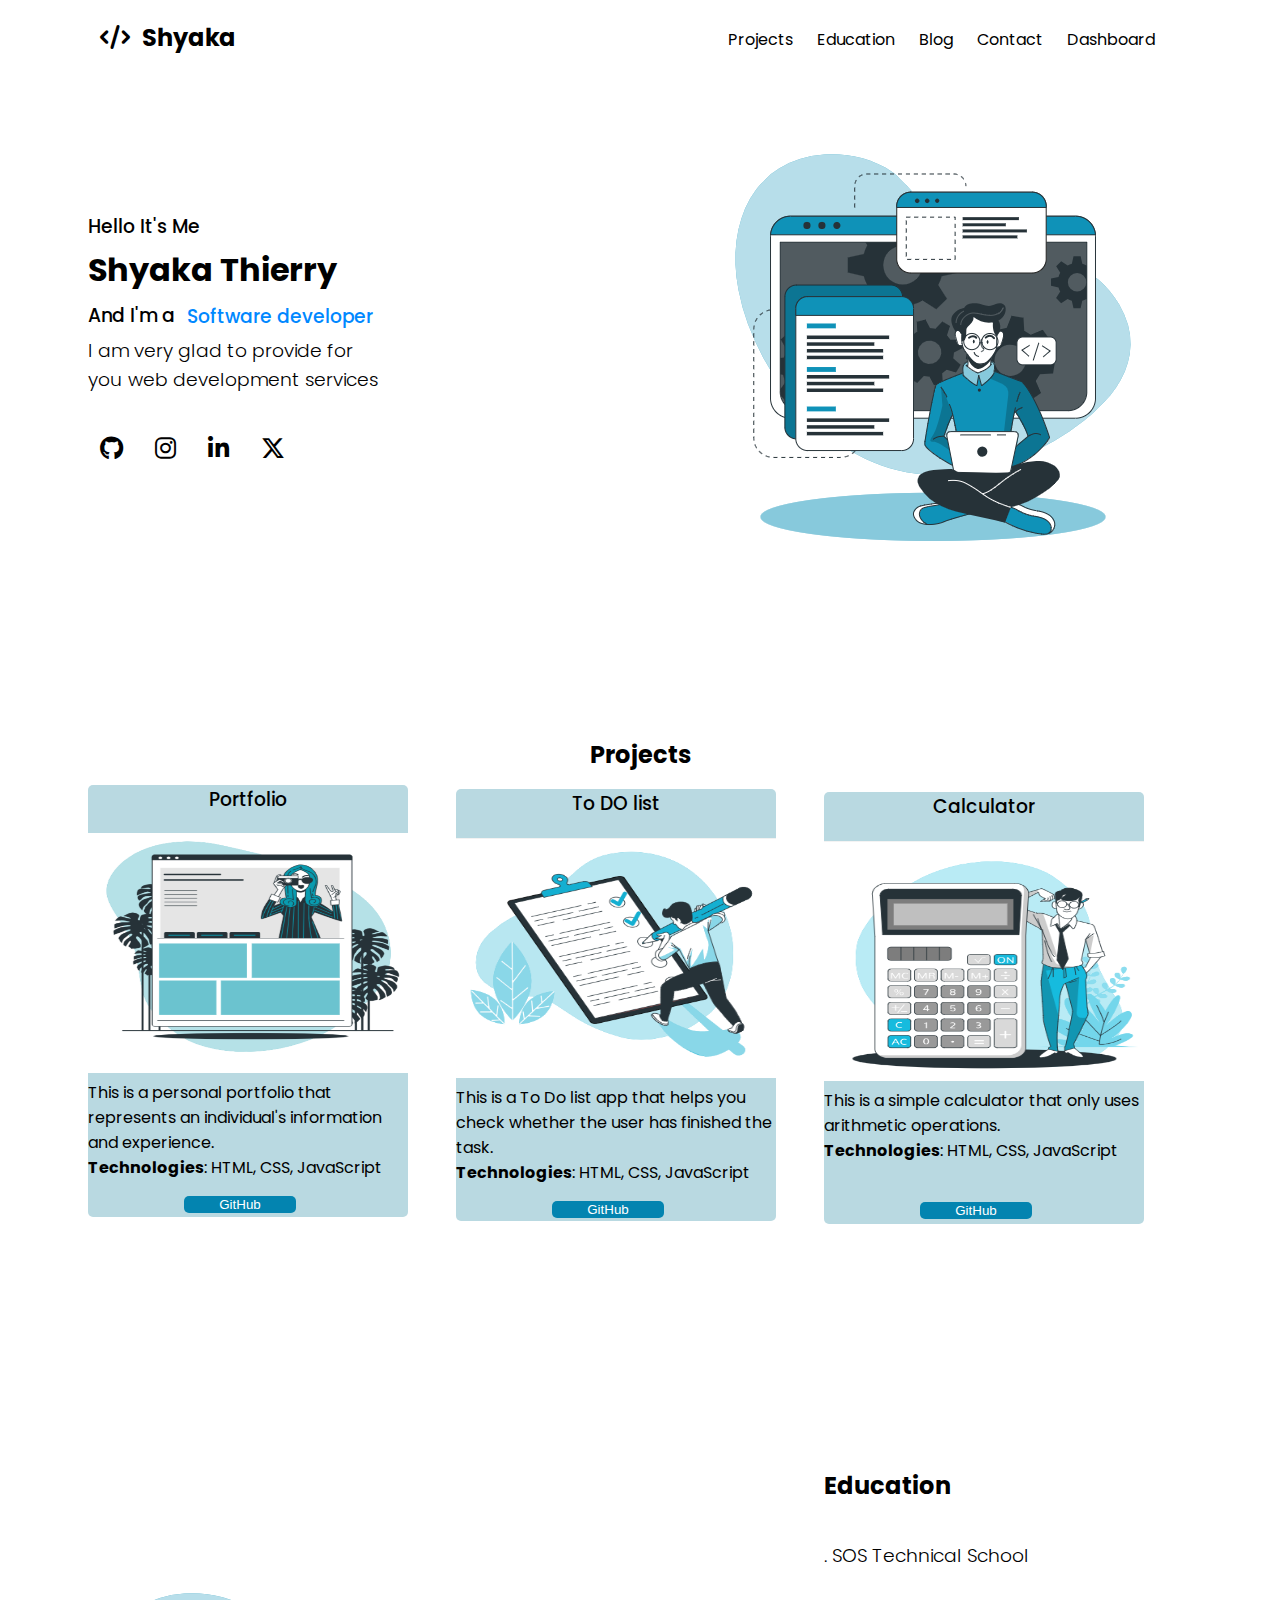
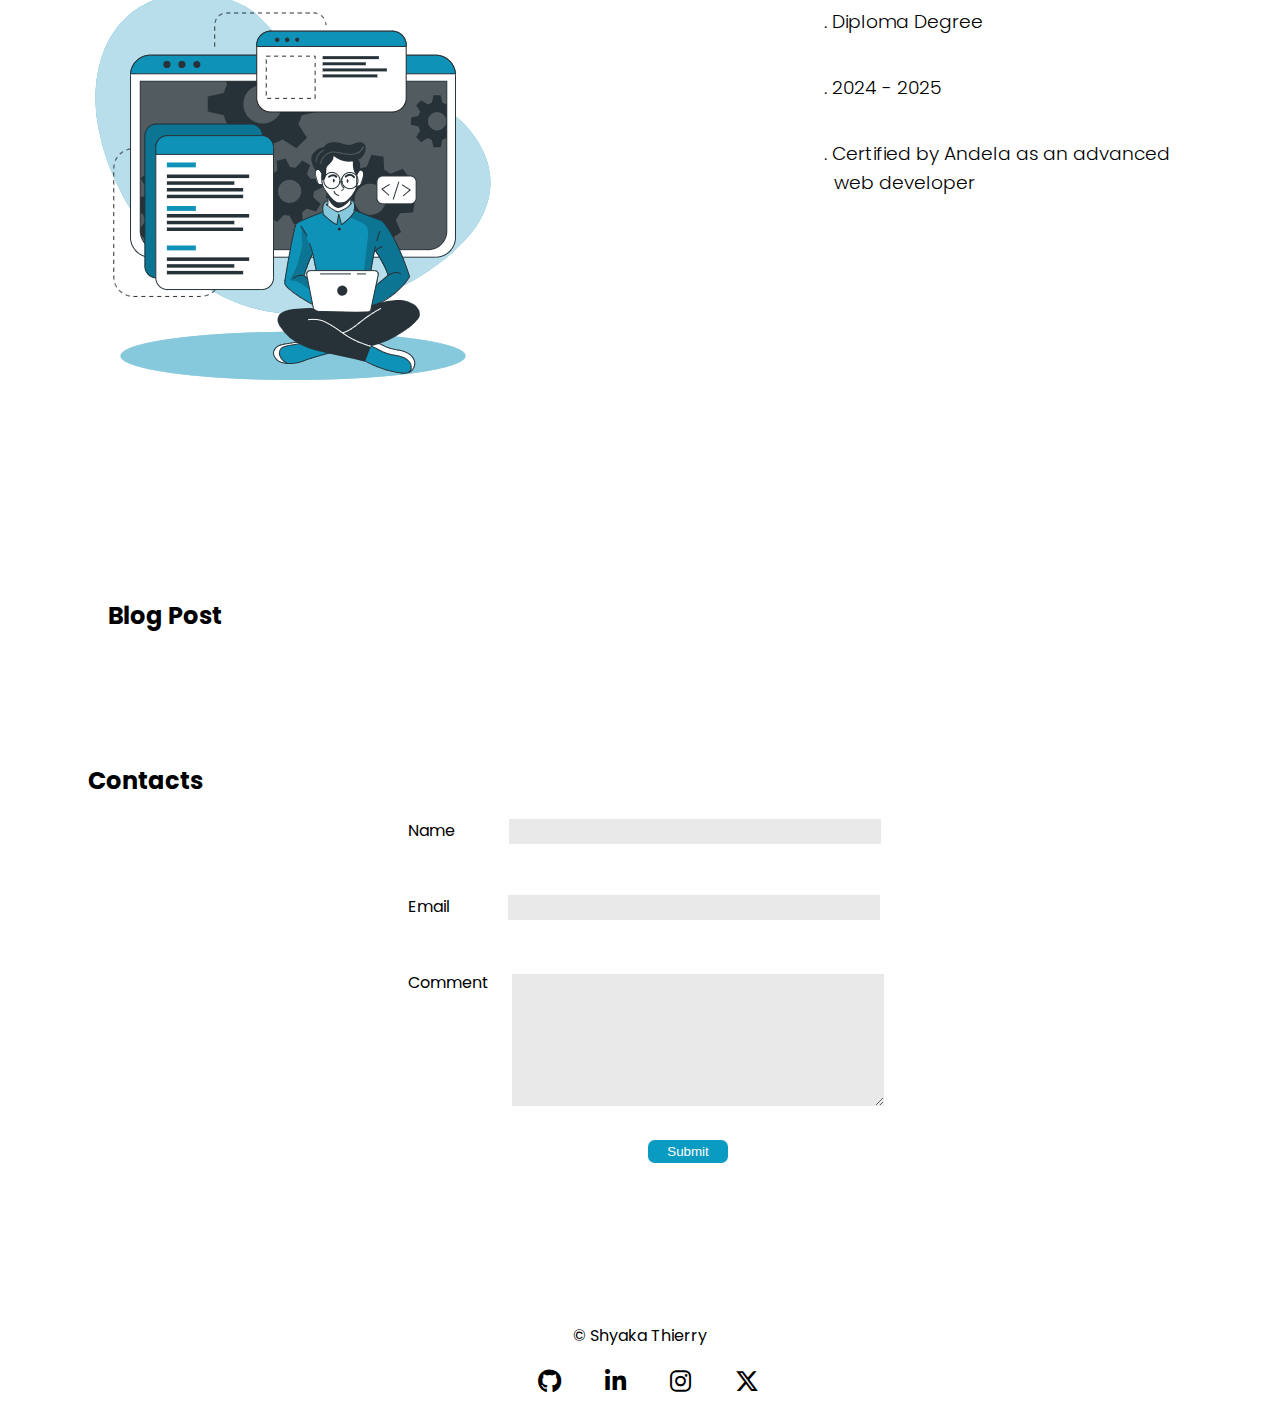
==== commit 5a5ab497: "my new updated version" ====
--- a/index.html
+++ b/index.html
@@ -69,7 +69,8 @@
         <h2>Education</h2><br><br>
         <h3>. SOS Technical School</h3><br><br>
         <h3>. Diploma Degree</h3><br><br>
-        <h3>. 2024 - 2025</h3>
+        <h3>. 2024 - 2025</h3><br><br>
+        <h3>. Certified by Andela as an advanced &nbsp;&nbsp;web developer</h3>
       </div>
       <div>
         <img src="Hero.png" class="Herro" alt="Educational Image">
--- a/styles.css
+++ b/styles.css
@@ -36,7 +36,7 @@
 .dev{
   color: rgb(0, 136, 255);
   margin-top: -2.9pc;
-  margin-left: 6.5pc;
+  margin-left: 6.2pc;
 }
 .Hero{
   margin-left: 40pc;
